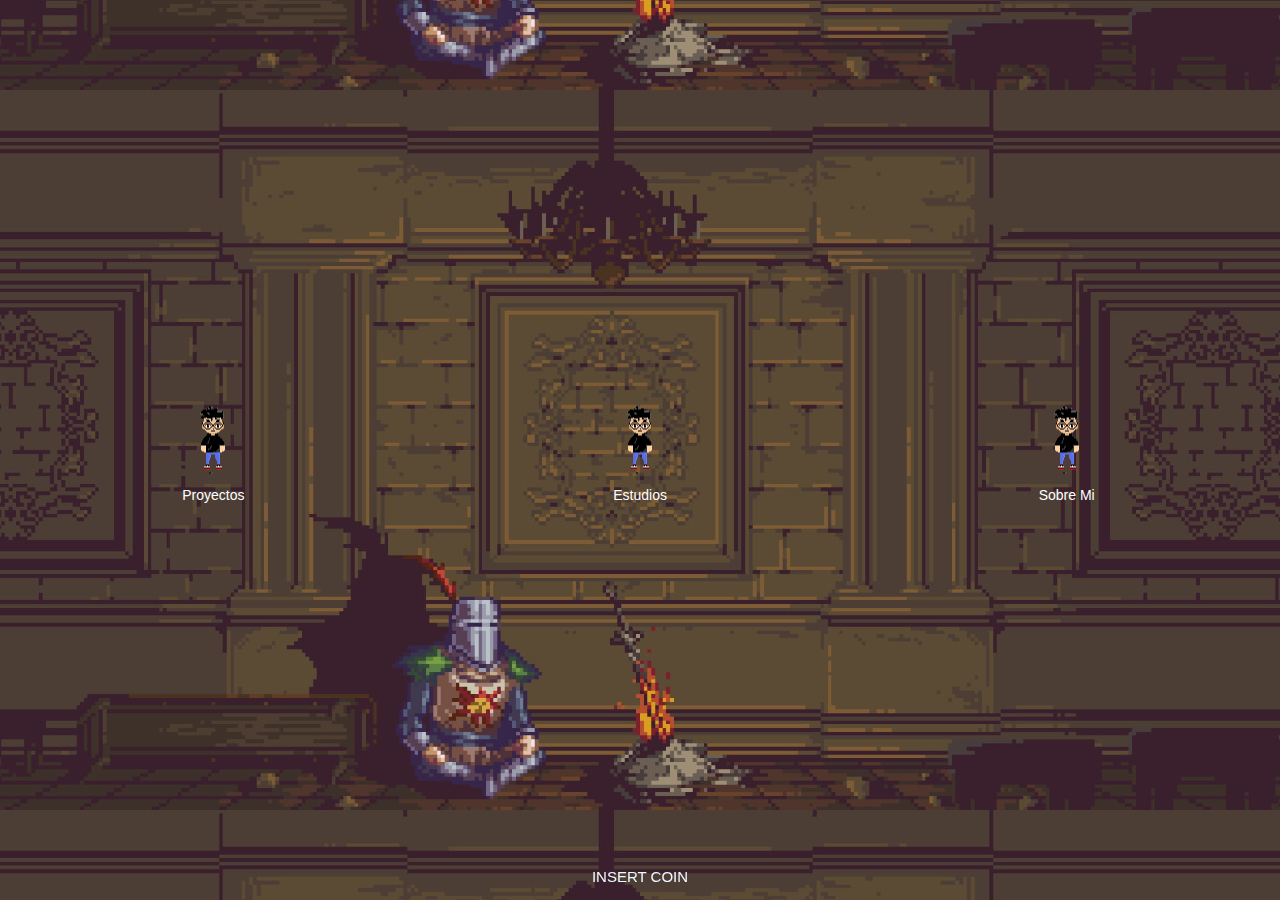
==== index.html @ c54108e3 "modifique responsive quite contacto" ====
<!DOCTYPE html>
<html lang="es">
<head>
    <meta charset="UTF-8">
    <meta name="viewport" content="width=device-width, initial-scale=1.0">
    <link rel="stylesheet" href="map.css">
    <link href="https://fonts.cdnfonts.com/css/public-pixel" rel="stylesheet">
    <title>Mapa de Navegación</title>
</head>
<body>
    <div id="map-container">
        <div id="map" class="default-map"></div>
        <div id="locations">
            <div class="location" id="projects" data-map="digital-map">
                <a href="inicio.html">
                    <div class="gif-container">
                        <img src="/imagen/nachin/gifnacho.gif" alt="Proyectos" class="original-gif">
                        <img src="/imagen/nachin/nachoj.gif" alt="Proyectos Hover" class="hover-gif">
                    </div>
                </a>
                <span>Proyectos</span>
            </div>
            
            <div class="location" id="studies" data-map="magic-map">
                <a href="estudios.html">
                    <div class="gif-container">
                        <img src="/imagen/nachin/gifnacho.gif" alt="Estudios" class="original-gif">
                        <img src="/imagen/nachin/nachoh.gif" alt="Estudios Hover" class="hover-gif">
                    </div>
                </a>
                <span>Estudios</span>
            </div>

            <div class="location" id="about" data-map="varied-map">
                <a href="index3.html">
                    <div class="gif-container">
                        <img src="/imagen/nachin/gifnacho.gif" alt="Sobre Mi" class="original-gif">
                        <img src="/imagen/nachin/nachosei.gif" alt="Sobre Mi Hover" class="hover-gif">
                    </div>
                </a>
                <span>Sobre Mi</span>
            </div>
            <div class="insert" id="insert">
                <p>INSERT COIN</p>
            </div>
        </div>
    </div>
    <script src="map.js"></script>
</body>
</html>
---- map.css ----
@import url('https://fonts.cdnfonts.com/css/public-pixel');

/* Estilo base */
body, html {
    margin: 0;
    padding: 0;
    height: 100%;
    font-family: Arial, sans-serif;
}

#map-container {
    position: relative;
    width: 100%;
    height: 100%;
    overflow: hidden;
}

/* Mapas */
#map {
    position: absolute;
    width: 100%;
    height: 100%;
  
    background-position: center;
    transition: background-image 0.5s ease-in-out;
}

/* Diferentes mapas */
.default-map {
    background-image: url('/imagen/wall2.jpg');
    background-size:contain ;
    background-position: center;
}

.digital-map {
    background-image: url('/imagen/wallst.png');
    background-size:cover ; /* Ajusta el tamaño */
    background-position: center;
}

.magic-map {
    background-image: url('/imagen/hogwarts-harry-potter.jpg');
    background-size:cover; /* Ajusta el tamaño */
    background-position: center;
}

.varied-map {
    background-image: url('/imagen/wallsaint.jpg');
    background-size: contain;
    background-position: center;
}

#insert {
    font-family: 'Public Pixel', sans-serif;
    color: aliceblue;
    font-size: 15px;
    position: fixed; /* Fija la posición en la ventana */
    bottom: 0; /* Coloca el elemento en el pie de la página */
    left: 50%; /* Centra horizontalmente */
    transform: translateX(-50%); /* Ajusta para que esté perfectamente centrado */
    text-align: center;
    animation: blink 1s step-start infinite; /* Animación de titileo */
}

/* Efecto de titilar */
@keyframes blink {
    50% {
        opacity: 0; /* Hace que desaparezca parcialmente */
    }
}







/* Iconos */
#locations {
    position: absolute;
    top: 0;
    left: 0;
    width: 100%;
    height: 100%;
    display: flex;
    justify-content: space-around;
    align-items: center;
    
}
/* Estilos base para el contenedor de GIFs */
.location .gif-container {
    position: relative;
    width: 62px;  /* Ancho del contenedor, ajustado al GIF más grande */
    height: 81px; /* Alto del contenedor, mantiene la altura original */
    margin: 0 auto;
}

/* Estilos comunes para ambos GIFs (original y hover) */
.location .original-gif,
.location .hover-gif {
    position: absolute;
    top: 50%;
    left: 50%;
    transform: translate(-50%, -50%); /* Centra el GIF en el contenedor */
    transition: opacity 0.3s ease; /* Suaviza la transición entre GIFs */
    max-width: 100%;
    max-height: 100%;
    width: auto;
    height: auto;
}

/* El GIF original es visible por defecto */
.location .original-gif {
    opacity: 1;
}

/* El GIF de hover está oculto por defecto */
.location .hover-gif {
    opacity: 0;
}

/* Al hacer hover, oculta el GIF original */
.location:hover .original-gif {
    opacity: 0;
}

/* Al hacer hover, muestra el GIF de hover */
.location:hover .hover-gif {
    opacity: 1;
}

/* Estilos específicos para el GIF de hover de "projects" (nachoj) */
#projects .hover-gif {
    /* Ajustamos la posición y el tamaño del GIF nachoj */
    transform: translate(-70%, -50%) scale(0.95);
    /* 
    - translate(-52%, -50%): Mueve el GIF ligeramente hacia la izquierda
    - scale(1.1): Reduce ligeramente el tamaño del GIF
    Puedes ajustar estos valores según sea necesario
    */
}

/* Estilos para el GIF de hover de "studies" (nachos) */
#studies .hover-gif {
    transform: translate(-50%, -50%) scale(0.95);
    /* Mantiene la posición central y reduce ligeramente el tamaño */
}

/* Estilos para el GIF de hover de "about" (nachoh) */
#about .hover-gif {
    transform: translate(-50%, -50%) scale(1.1);
    /* Mantiene la posición central y aumenta ligeramente el tamaño */
}

.location {
    text-align: center; /* Centra el contenido */
    font-size: 12px; /* Tamaño del texto */
    color: white; /* Asegura el color del texto */
}

.location img {
    display: block; /* Hace que la imagen sea un bloque */
    margin: 0 auto; /* Centra la imagen horizontalmente */
    max-width: 150%; /* Asegura que la imagen no desborde */
    cursor: pointer; /* Cambia el cursor para indicar un vínculo */
    width: 40px;
}

.location a {
    display: inline-block; /* Asegura que el enlace funcione correctamente */
    text-decoration: none; /* Quita subrayados */
    color: inherit; /* Hereda el color del texto */
}

.location span {
    display: block; /* Muestra el texto debajo de la imagen */
    margin-top: 5px; /* Espaciado entre imagen y texto */
    font-family: 'Public Pixel', sans-serif; /* Fuente personalizada */
    font-size: 14px; /* Tamaño del texto */
    color: white; /* Color del texto */
}
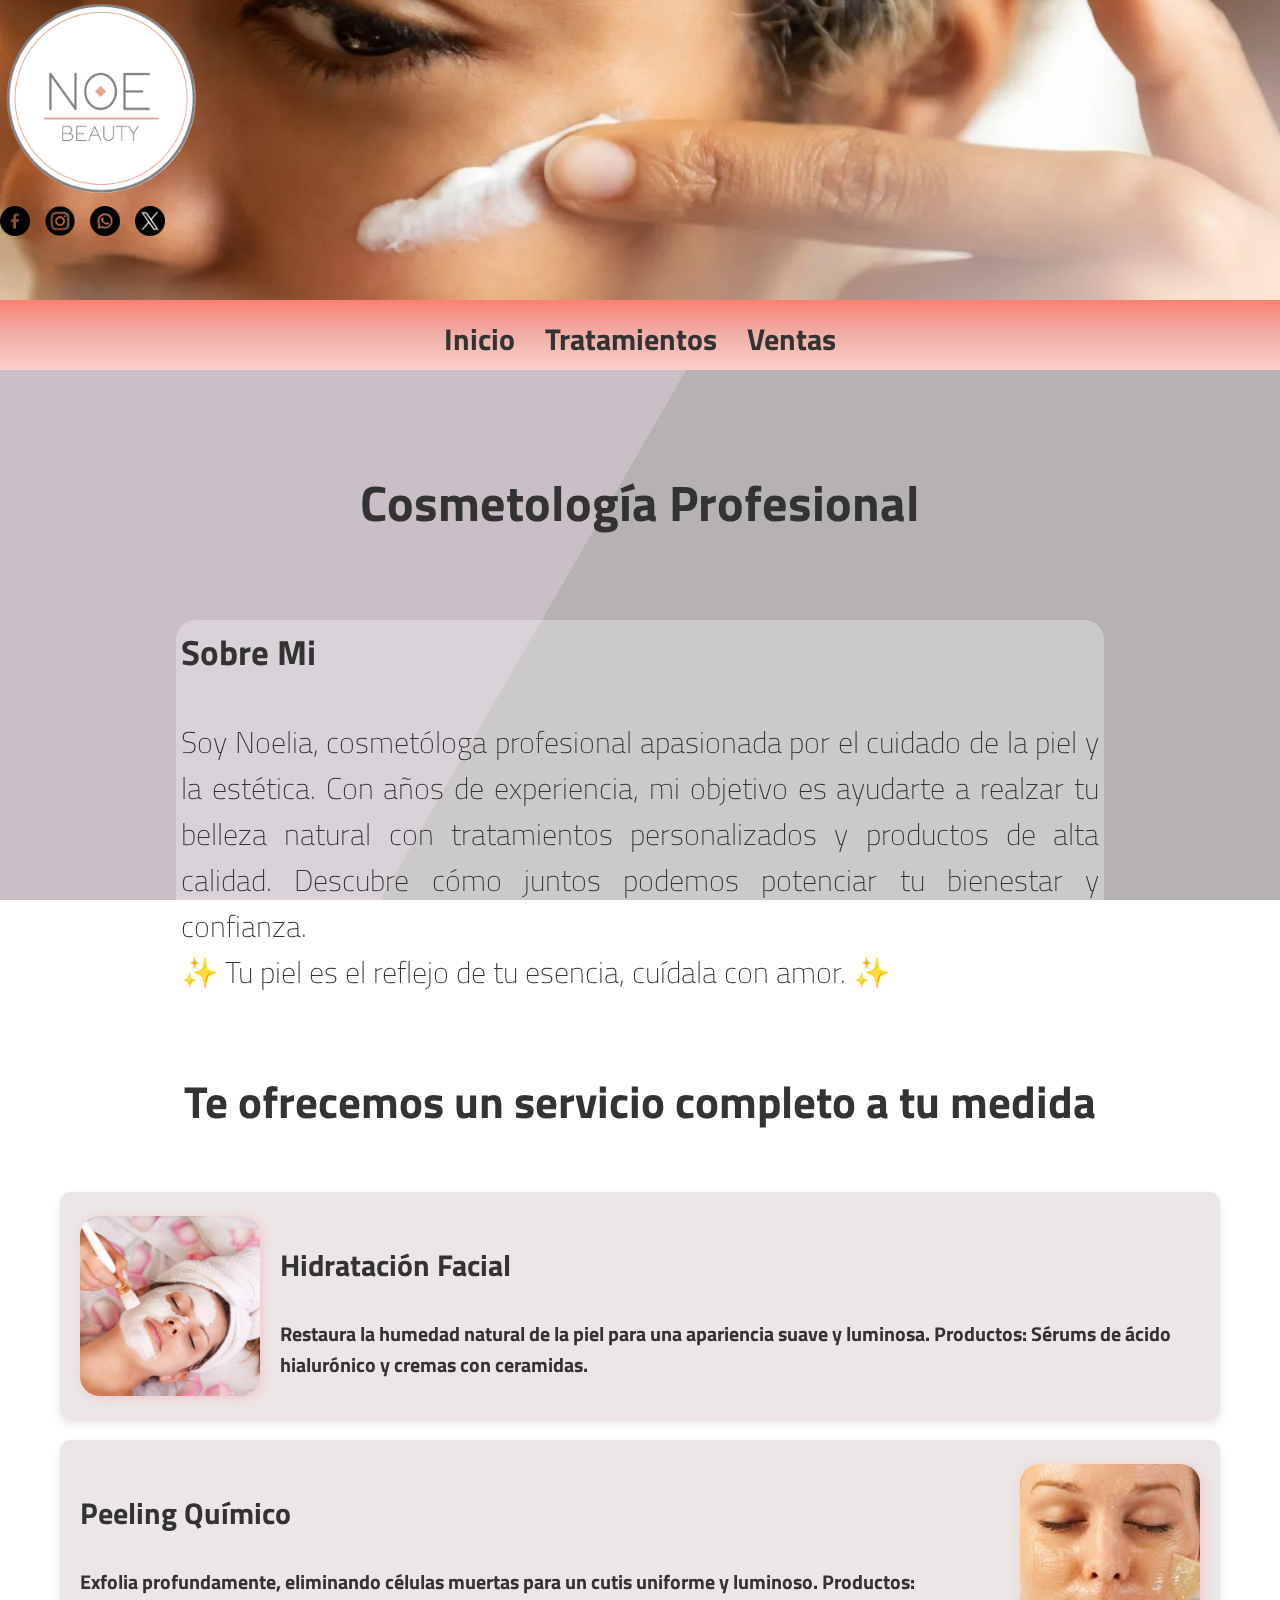
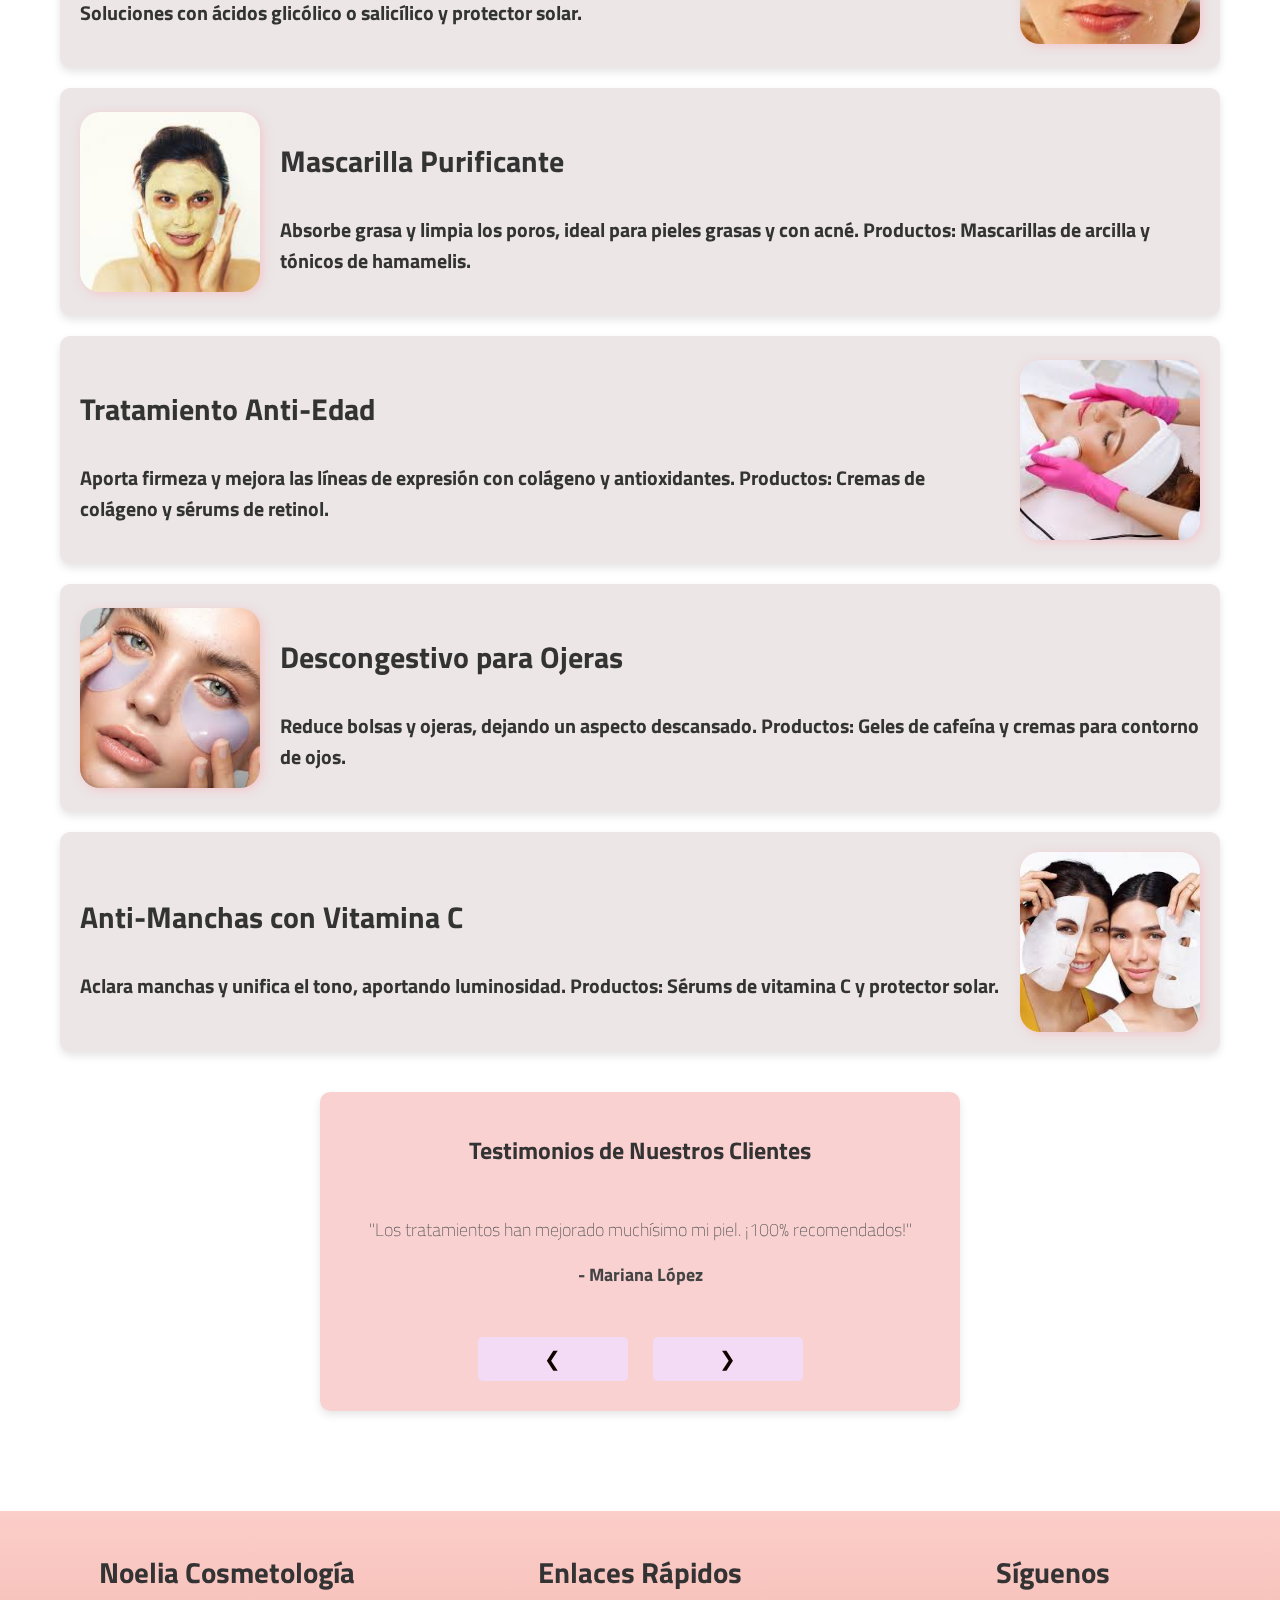
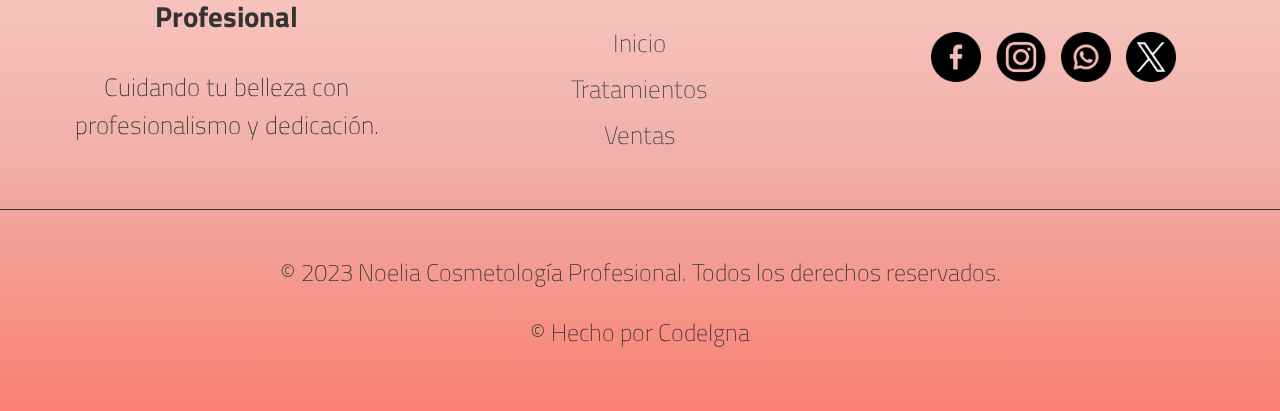
==== commit 4b55b706: "inicio" ====
--- a/index.html
+++ b/index.html
@@ -1,51 +1,209 @@
 <!DOCTYPE html>
 <html lang="es">
 <head>
-    <meta charset="UTF-8">
-    <meta name="viewport" content="width=device-width, initial-scale=1.0">
-    <link rel="stylesheet" href="map.css">
-    <link href="https://fonts.cdnfonts.com/css/public-pixel" rel="stylesheet">
-    <title>Mapa de Navegación</title>
+    <!-- Metadatos básicos del documento -->
+    <meta charset="UTF-8"> <!-- Define la codificación de caracteres para soportar caracteres especiales en español -->
+    <meta name="viewport" content="width=device-width, initial-scale=1.0"> <!-- Permite adaptar el diseño a dispositivos móviles -->
+    <title>Inicio - Noelia Cosmetología Profesional</title> <!-- Título que aparece en la pestaña del navegador -->
+    <link rel="stylesheet" href="styles.css"> <!-- Vincula el archivo CSS para los estilos de la página -->
+    <style>
+        @import url('https://fonts.googleapis.com/css2?family=Lora:ital,wght@0,400..700;1,400..700&family=Titillium+Web:ital,wght@0,200;0,300;0,400;0,600;0,700;0,900;1,200;1,300;1,400;1,600;1,700&display=swap');
+        </style>
+
+
+
 </head>
 <body>
-    <div id="map-container">
-        <div id="map" class="default-map"></div>
-        <div id="locations">
-            <div class="location" id="projects" data-map="digital-map">
-                <a href="inicio.html">
-                    <div class="gif-container">
-                        <img src="/imagen/nachin/gifnacho.gif" alt="Proyectos" class="original-gif">
-                        <img src="/imagen/nachin/nachoj.gif" alt="Proyectos Hover" class="hover-gif">
-                    </div>
-                </a>
-                <span>Proyectos</span>
-            </div>
-            
-            <div class="location" id="studies" data-map="magic-map">
-                <a href="estudios.html">
-                    <div class="gif-container">
-                        <img src="/imagen/nachin/gifnacho.gif" alt="Estudios" class="original-gif">
-                        <img src="/imagen/nachin/nachoh.gif" alt="Estudios Hover" class="hover-gif">
-                    </div>
-                </a>
-                <span>Estudios</span>
-            </div>
-
-            <div class="location" id="about" data-map="varied-map">
-                <a href="index3.html">
-                    <div class="gif-container">
-                        <img src="/imagen/nachin/gifnacho.gif" alt="Sobre Mi" class="original-gif">
-                        <img src="/imagen/nachin/nachosei.gif" alt="Sobre Mi Hover" class="hover-gif">
-                    </div>
-                </a>
-                <span>Sobre Mi</span>
-            </div>
-            <div class="insert" id="insert">
-                <p>INSERT COIN</p>
+    <!-- Encabezado principal de la página -->
+    <header>
+        <div class="bg"></div>
+        <div class="bg bg2"></div>
+        <div class="bg bg3"></div>
+       
+        <!-- Banner animado debajo de la sección de redes sociales y logo -->
+        <div class="banner-animado">
+            <div class="logo">
+                <img src="img/logo.png" alt="Logo de Noelia"> <!-- Imagen del logo con un texto alternativo -->
+            </div>
+            <!-- Íconos de redes sociales -->
+            <div class="redes-sociales">
+                <a href="#" class="social-icon"><img src="img/facebook.png" alt="Facebook"></a> <!-- Enlace a Facebook -->
+                <a href="#" class="social-icon"><img src="img/instagram.png" alt="Instagram"></a> <!-- Enlace a Instagram -->
+                <a href="#" class="social-icon"><img src="img/whatsapp.png" alt="WhatsApp"></a> <!-- Enlace a WhatsApp -->
+                <a href="#" class="social-icon"><img src="img/gorjeo.png" alt="X"></a> <!-- Enlace a la red social X (Twitter) -->
             </div>
         </div>
-    </div>
-    <script src="map.js"></script>
+       
+
+        <!-- Barra de navegación -->
+        <nav>
+            <ul>
+                <li><a href="index.html">Inicio</a></li>
+                <li><a href="tratamientos.html">Tratamientos</a></li>
+               
+                <li><a href="ventas.html">Ventas</a></li>
+            </ul>
+        </nav>
+    </header>
+
+    <!-- Contenido principal de la página -->
+    <main>
+        <!-- Título de bienvenida -->
+        <h1 class="titulo" >Cosmetología Profesional</h1>
+
+        <!-- Sección de introducción sobre Noelia -->
+        <section class="introduccion">
+            <h2>Sobre Mi</h2>
+            <p >Soy Noelia, cosmetóloga profesional apasionada por el cuidado de la piel y la estética. Con años de experiencia, mi objetivo es ayudarte a realzar tu belleza natural con tratamientos personalizados y productos de alta calidad. Descubre cómo juntos podemos potenciar tu bienestar y confianza.
+
+                <br>✨ Tu piel es el reflejo de tu esencia, cuídala con amor. ✨</p>
+        </section>
+    
+        
+          
+
+            <!-- Repite el mismo formato para otros tratamientos -->
+            <section class="tratamientos">
+                <h2 >Te ofrecemos un servicio completo a tu medida</h2>
+            
+                <div class="tratamiento">
+                    <div class="tratamiento-info">
+                        <h3><a href="tratamientos.html#hidratacion">Hidratación Facial</a></h3>
+                        <p>Restaura la humedad natural de la piel para una apariencia suave y luminosa. Productos: Sérums de ácido hialurónico y cremas con ceramidas.</p>
+                    </div>
+                    <img src="img/hidratacion.jpg" alt="Hidratación Facial">
+                </div>
+            
+                <div class="tratamiento">
+                    <div class="tratamiento-info">
+                        <h3><a href="tratamientos.html#peeling-quimico">Peeling Químico</a></h3>
+                        <p>Exfolia profundamente, eliminando células muertas para un cutis uniforme y luminoso. Productos: Soluciones con ácidos glicólico o salicílico y protector solar.</p>
+                    </div>
+                    <img src="img/peeling.jpeg" alt="Peeling Químico">
+                </div>
+            
+                <div class="tratamiento">
+                    <div class="tratamiento-info">
+                        <h3><a href="tratamientos.html#mascarilla-purificante">Mascarilla Purificante</a></h3>
+                        <p>Absorbe grasa y limpia los poros, ideal para pieles grasas y con acné. Productos: Mascarillas de arcilla y tónicos de hamamelis.</p>
+                    </div>
+                    <img src="img/mascarilla.jpeg" alt="Mascarilla Purificante">
+                </div>
+            
+                <div class="tratamiento">
+                    <div class="tratamiento-info">
+                        <h3><a href="tratamientos.html#anti-edad">Tratamiento Anti-Edad</a></h3>
+                        <p>Aporta firmeza y mejora las líneas de expresión con colágeno y antioxidantes. Productos: Cremas de colágeno y sérums de retinol.</p>
+                    </div>
+                    <img src="img/anti.jpeg" alt="Tratamiento Anti-Edad">
+                </div>
+            
+                <div class="tratamiento">
+                    <div class="tratamiento-info">
+                        <h3><a href="tratamientos.html#descongestivo-ojeras">Descongestivo para Ojeras</a></h3>
+                        <p>Reduce bolsas y ojeras, dejando un aspecto descansado. Productos: Geles de cafeína y cremas para contorno de ojos.</p>
+                    </div>
+                    <img src="img/descong.jpeg" alt="Descongestivo para Ojeras">
+                </div>
+            
+                <div class="tratamiento">
+                    <div class="tratamiento-info">
+                        <h3><a href="tratamientos.html#anti-manchas">Anti-Manchas con Vitamina C</a></h3>
+                        <p>Aclara manchas y unifica el tono, aportando luminosidad. Productos: Sérums de vitamina C y protector solar.</p>
+                    </div>
+                    <img src="img/manchas.jpeg" alt="Anti-Manchas con Vitamina C">
+                </div>
+            </section>
+            
+
+
+        <section class="testimonios">
+            <h2>Testimonios de Nuestros Clientes</h2>
+            <div class="testimonios-contenedor">
+                <div class="testimonio activo">
+                    <p>"Los tratamientos han mejorado muchísimo mi piel. ¡100% recomendados!"</p>
+                    <h4>- Mariana López</h4>
+                </div>
+                <div class="testimonio">
+                    <p>"Un servicio excelente y productos de calidad. Volveré sin duda."</p>
+                    <h4>- Carlos Fernández</h4>
+                </div>
+                <div class="testimonio">
+                    <p>"Desde que probé el tratamiento para ojeras, mi rostro luce más descansado."</p>
+                    <h4>- Ana Rodríguez</h4>
+                </div>
+            </div>
+            
+            <div class="botones-testimonio">
+                <button class="prev" onclick="cambiarTestimonio(-1)">&#10094;</button>
+                <button class="next" onclick="cambiarTestimonio(1)">&#10095;</button>
+            </div>
+        </section>
+    </main>
+
+    <!-- Pie de página con contenido adicional y enlaces -->
+    <footer>
+        <div class="footer-content">
+            <!-- Información del negocio -->
+            <div class="footer-section">
+                <h3>Noelia Cosmetología Profesional</h3>
+                <p>Cuidando tu belleza con profesionalismo y dedicación.</p>
+            </div>
+    
+            <!-- Enlaces rápidos -->
+            <div class="footer-section">
+                <h3>Enlaces Rápidos</h3>
+                <ul class="footer-links">
+                    <li><a href="index.html">Inicio</a></li>
+                    <li><a href="tratamientos.html">Tratamientos</a></li>
+                   
+                    <li><a href="ventas.html">Ventas</a></li>
+                </ul>
+            </div>
+    
+            <!-- Redes sociales -->
+            <div class="footer-section">
+                <h3>Síguenos</h3>
+                <ul class="footer-redes">
+                    <li><a href="#"><img src="img/facebook.png" alt="Facebook"></a></li>
+                    <li><a href="#"><img src="img/instagram.png" alt="Instagram"></a></li>
+                    <li><a href="#"><img src="img/whatsapp.png" alt="WhatsApp"></a></li>
+                    <li><a href="#"><img src="img/gorjeo.png" alt="X"></a></li>
+                </ul>
+            </div>
+        </div>
+    
+        <!-- Derechos reservados -->
+        <div class="footer-bottom">
+            <p>&copy; 2023 Noelia Cosmetología Profesional. Todos los derechos reservados.</p>
+            <p>&copy; Hecho por CodeIgna</p>
+        </div>
+    </footer>
+    
+
+    <!-- Script JavaScript para la funcionalidad de la página -->
+    <script src="script.js"></script>
+    <script>
+        let indiceTestimonio = 0;
+        mostrarTestimonio(indiceTestimonio);
+    
+        function cambiarTestimonio(n) {
+            mostrarTestimonio(indiceTestimonio += n);
+        }
+    
+        function mostrarTestimonio(n) {
+            let testimonios = document.querySelectorAll(".testimonio");
+    
+            if (n >= testimonios.length) { 
+                indiceTestimonio = 0; 
+            }
+            if (n < 0) { 
+                indiceTestimonio = testimonios.length - 1; 
+            }
+    
+            testimonios.forEach(test => test.classList.remove("activo"));
+            testimonios[indiceTestimonio].classList.add("activo");
+        }
+    </script>
 </body>
 </html>
-
--- a/styles.css
+++ b/styles.css
@@ -0,0 +1,732 @@
+
+
+:root {
+  --color-primary: #ffd1dc;
+  --color-secondary: #f1f1e1;
+  --color-text: #333;
+  --color-accent: #e7bac4;
+  --border-radius: 10px;
+  --box-shadow: 0 4px 6px rgba(0, 0, 0, 0.1);
+  --transition: all 0.3s ease;
+}
+
+body {
+  margin: 0;
+  padding: 0;
+  color: var(--color-text);
+  display: flex;
+  flex-direction: column;
+  min-height: 100vh;
+  font-family: "Titillium Web", serif;
+  font-weight: 200;
+  font-style: normal;
+  text-decoration: none
+}
+
+.container {
+  max-width: 1200px;
+  margin: 0 auto;
+  padding: 0 20px;
+
+  
+}
+/* #region Header */
+header {
+  background-color: var(--color-secondary);
+  
+}
+
+
+
+.logo img {
+  max-width: 200px;
+  height: auto;
+  text-align: right;
+}
+
+.redes-sociales {
+  display: flex;
+  gap: 15px;
+  text-align: right;
+}
+
+.social-icon img {
+  width: 30px;
+  height: 30px;
+  transition: var(--transition);
+}
+
+.social-icon:hover img {
+  transform: scale(1.1);
+}
+
+.banner-animado {
+  width: 100%;
+  height: 300px;
+  background-size: cover;
+  background-position: center;
+  transition: background-image 0.5s ease-in-out;
+}
+nav {
+  background: linear-gradient(to bottom, #fa8072,  #f0afa8,  #fccec9);
+  padding: 15px;
+  height: 40px;
+ 
+}
+
+nav ul {
+  display: flex;
+  justify-content: center;
+  padding: 0;
+  list-style-type: none;
+  font-size: 30px;
+  margin-top: 1px;
+}
+
+nav ul li {
+  margin: 0 15px;
+}
+
+nav ul li a {
+  text-decoration: none;
+  color: var(--color-text);
+  font-weight: bold;
+  transition: var(--transition);
+}
+
+nav ul li a:hover {
+  color: var(--color-accent);
+}
+
+main {
+  flex-grow: 1;
+  padding: 60px ;
+}
+/* #endregion */
+/* #region **INTRODUCCION**/
+
+.titulo{
+  text-align: center;
+  font-size: 50px;
+}
+
+.introduccion{
+  max-width: 80%;
+  text-align: justify;
+  margin-left: 10%;
+  margin-top: 80px;
+  background-color: rgba(255, 255, 255, 0.3); /* Negro con 50% de transparencia */
+  border-radius: 20px;
+  
+}
+
+.introduccion h2{
+  font-size: 35px;
+  padding: 5px;
+}
+.introduccion p{
+  font-size: 30px;
+  padding: 5px;
+}
+/* #endregion */
+/* #region ===========TESTIMONIOS=====================**/
+.testimonios {
+  max-width: 600px;
+  margin: 40px auto;
+  text-align: center;
+  padding: 20px;
+  background: #f8c9c9d8;
+  border-radius: 10px;
+  box-shadow: 0px 4px 8px rgba(0, 0, 0, 0.1);
+}
+
+.testimonios h2 {
+  font-size: 24px;
+  margin-bottom: 20px;
+  color: #333;
+}
+
+.testimonios-contenedor {
+  position: relative;
+  min-height: 120px;
+}
+
+.testimonio {
+  display: none;
+  font-size: 18px;
+  color: #555;
+  padding: 10px;
+  transition: opacity 0.5s ease-in-out;
+}
+
+.testimonio.activo {
+  display: block;
+  opacity: 1;
+}
+
+.testimonio h4 {
+  margin-top: 10px;
+  font-weight: bold;
+  color: #444;
+}
+
+.botones-testimonio{
+  
+    display: flex;
+    gap: 5px;
+    justify-content:center;
+  
+}
+.botones-testimonio button{
+  width: 150px;
+}
+
+/* #endregion */
+/* #region ========================BOTONES==========================**/
+button {
+  background: #ff6b81;
+  color: rgb(235, 105, 105);
+  border: none;
+  padding: 10px;
+  border-radius: 50%;
+  font-size: 20px;
+  cursor: pointer;
+  margin: 10px;
+  transition: background 0.3s;
+}
+
+button:hover {
+  background: #ff4757;
+}
+
+
+
+#carrito-items {
+  width: 100%;
+  max-width: 600px;
+}
+
+.lista-productos {
+  display: grid;
+  grid-template-columns: 2fr 1fr 1fr; /* Distribuye los elementos */
+  align-items: center;
+  gap: 10px;
+  padding: 10px;
+  border-bottom: 1px solid #ccc;
+ 
+}
+
+.producto-nombre {
+  text-align: left;
+  white-space: nowrap;
+  overflow: hidden;
+  text-overflow: ellipsis;
+}
+
+.producto-precio {
+  text-align: center;
+}
+
+.producto-info{
+  background: #ece6e6;
+}
+
+.botones {
+  display: flex;
+  gap: 5px;
+  justify-content:center;
+}
+
+.botones button{
+  width: 175px;
+  
+}
+
+.btn-ventas {
+  padding: 5px 10px;
+  cursor: pointer;
+  font-size: 14px;
+  background-color: #ddd;
+  border: none;
+  border-radius: 4px;
+}
+
+.eliminar {
+  background-color: red;
+  color: white;
+}
+/* #endregion */
+/* #region ==========TRATAMIENTOS=========================*/
+.tratamientos {
+  display: flex;
+  flex-direction: column;
+  gap: 40px; /* Espacio entre tratamientos */
+
+}
+
+.tratamientos h2{
+  text-align: center;
+  font-size: 45px;
+}
+
+/* Ajustes para cada tratamiento */
+.tratamientos {
+  display: flex;
+  flex-direction: column;
+  gap: 20px;
+}
+
+.tratamiento {
+  display: flex;
+  align-items: center;
+  background-color: #ece6e6;
+  border-radius: 10px;
+  overflow: hidden;
+  box-shadow: 0 4px 8px rgba(0, 0, 0, 0.1);
+  padding: 20px;
+  gap: 20px;
+  
+}
+
+/* Alterna la posición de la imagen */
+.tratamiento:nth-child(odd) {
+  flex-direction: row;
+}
+
+.tratamiento:nth-child(even) {
+  flex-direction: row-reverse;
+}
+
+/* Ajustes para el texto */
+.tratamiento-info {
+  flex: 1;
+  font-weight: bold;
+  font-size: 20px;
+}
+.tratamiento-info h3{
+  font-size: 30px; 
+}
+/* Ajustes para la imagen */
+.tratamiento img {
+  width: 180px;
+  height: 180px;
+  object-fit: cover;
+  border-radius: 20px;
+  box-shadow: 2px 2px 10px rgba(252, 167, 180, 0.5);
+  flex-shrink: 0;
+}
+/* #endregion */
+/* #region-------QUITAR EFECTOS DE VINCULOS----------------------*/
+a {
+  text-decoration: none; /* Quita el subrayado */
+  color: inherit; /* Mantiene el color del texto sin cambios */
+}
+
+a:visited {
+  text-decoration: none; /* Asegura que siga sin subrayado */
+  color: inherit; /* Hace que el color sea el mismo que los enlaces no visitados */
+}
+/* #endregion*/
+/* #region ------------------COMPRAS---------------------------------*/
+.productos {
+  display: grid;
+  grid-template-columns: repeat(auto-fit, minmax(250px, 1fr));
+  gap: 30px;
+  margin-bottom: 40px;
+}
+
+.producto {
+  background-color: var(--color-background);
+  border-radius: var(--border-radius);
+  overflow: hidden;
+  box-shadow: var(--box-shadow);
+  transition: var(--transition);
+}
+
+.producto:hover {
+  transform: translateY(-5px);
+}
+
+.producto img {
+  width: 100%;
+  height: 250px;
+  object-fit: cover;
+}
+
+.producto-info {
+  padding: 20px;
+}
+
+.producto-agregar {
+  display: flex;
+  justify-content: space-between;
+  align-items: center;
+  margin-top: 15px;
+}
+
+.cantidad-input {
+  width: 60px;
+  padding: 5px;
+  border: 1px solid #ccc;
+  border-radius: 5px;
+}
+
+button {
+ 
+  border: none;
+  padding: 10px 20px;
+  border-radius: 5px;
+  cursor: pointer;
+  transition: var(--transition);
+  
+}
+
+button:hover {
+  background-color: var(--color-accent);
+}
+
+#carrito {
+  background-color: var(--color-background);
+  padding: 20px;
+  border-radius: var(--border-radius);
+  box-shadow: var(--box-shadow);
+  margin-top: 40px;
+  background:  #ece6e6;;
+  width: 500px;
+  text-align: center;
+}
+
+.producto h3{
+  font-size: 30px;
+}
+.producto p{
+  font-size: 25px;
+}
+/* #endregion */
+
+/* #region ==================CONTACTO===================*/
+
+
+ .formulario {
+        display: flex;
+        flex-direction: column;
+        align-items: center;
+        justify-content: center;
+        min-height: 90vh; /* Ajusta la altura sin ocupar toda la pantalla */
+        padding: 20px 0; /* Espaciado superior e inferior controlado */
+        font-size: 25px;
+        margin-top: 30px;
+      
+    }
+
+    .h1 {
+        text-align: center;
+    }
+
+    #formulario-contacto {
+      display: flex;
+      flex-direction: column;
+      align-items: center;
+      width: 40%;
+     
+      padding: 20px;
+      border-radius: 10px;
+      box-shadow: 0 0 10px rgba(0, 0, 0, 0.1);
+      background: #ece6e6;
+    }
+
+    label {
+        align-self: flex-start;
+        margin-top: 10px;
+    }
+
+    input, textarea {
+        width: 100%;
+        padding: 8px;
+        margin-top: 5px;
+        border: 1px solid #ccc;
+        border-radius: 5px;
+    }
+
+    textarea {
+        resize: vertical;
+        height: 100px;
+    }
+/* #endregion */
+    
+
+/* #region ============BOTONES===================*/
+button {
+        margin-top: 15px;
+        padding: 10px;
+        border: none;
+        border-radius: 5px;
+        background: #f4dbf5;
+        color: rgb(17, 2, 2);
+        cursor: pointer;
+        width: 100%;
+    }
+
+    .botones {
+      display: flex;
+      gap: 10px; /* Espacio entre botones */
+      width: 250px;
+  }
+  
+  button {
+      
+      font-size: 20px;
+  }
+
+    button:hover {
+        background: #d699f3;
+    }
+
+/* #endregion */
+/* #region ============FOOTER==============================*/
+
+
+footer {
+  background: linear-gradient(to bottom, #fccec9, #f0afa8, #fa8072);
+  
+ 
+  height: 500px;
+}
+
+.footer-content {
+  display: flex;
+  justify-content: space-between;
+  flex-wrap: wrap;
+  text-align: center;
+  margin: 0 20px;
+  font-size: 25px;
+}
+
+.footer-section {
+  flex: 1;
+  min-width: 200px;
+  padding: 10px;
+}
+
+.footer-links,
+.footer-redes {
+  list-style: none;
+  padding: 0;
+}
+
+.footer-links li,
+.footer-redes li {
+  margin: 8px 0;
+}
+
+.footer-links a {
+  color: #444;
+  transition: color 0.3s;
+}
+
+.footer-links a:hover {
+  color: #ab00fa;
+}
+
+.footer-redes {
+  display: flex;
+  justify-content: center;
+  gap: 15px;
+}
+
+.footer-redes img {
+  width: 50px;
+  transition: transform 0.3s;
+}
+
+.footer-redes img:hover {
+  transform: scale(1.2);
+}
+
+.footer-bottom {
+  text-align: center;
+  margin-top: 20px;
+  padding-top: 20px;
+  border-top: 1px solid var(--color-text);
+  font-size: 24px;
+}
+/* #endregion */
+/* #region ==========EFECTO FONDO==================*/
+.bg {
+  animation:slide 3s ease-in-out infinite alternate;
+  background-image: linear-gradient(-60deg, rgb(172, 168, 168) 50%, rgb(194, 181, 191) 50%);
+  bottom:0;
+  left:-50%;
+  opacity:.5;
+  position:fixed;
+  right:-50%;
+  top:0;
+  z-index:-1;
+
+}
+
+.bg2 {
+  animation-direction:alternate-reverse;
+  animation-duration:4s;
+}
+
+.bg3 {
+  animation-duration:5s;
+}
+
+
+
+
+@keyframes slide {
+  0% {
+    transform: translateX(-25%); /* Inicia la animación desplazando el elemento un 25% a la izquierda */
+  }
+  100% {
+    transform: translateX(25%); /* Termina la animación desplazando el elemento un 25% a la derecha */
+  }
+}
+/* #endregion */
+
+/* #region ==================RESPONSIVE=======================*/
+@media (max-width: 768px) { /* Aplica los estilos solo cuando el ancho de la pantalla sea de 768px o menor (tablets y celulares) */
+
+  .header-top {
+    display: flex; /* Activa el modelo de caja flexible para alinear los elementos */
+    flex-direction: column; /* Organiza los elementos en una columna */
+    align-items: center; /* Centra los elementos horizontalmente */
+    width: 100%; /* Hace que el contenedor ocupe el 100% del ancho disponible */
+  }
+
+  .logo img {
+    max-width: 30%; /* Reduce el tamaño del logo a un máximo del 30% del ancho del contenedor */
+    height: auto; /* Mantiene la proporción de la imagen */
+  }
+
+  nav ul {
+    flex-wrap: nowrap; /* Evita que los elementos bajen de línea */
+    overflow-x: auto; /* Permite desplazamiento horizontal si es necesario */
+    white-space: nowrap; /* Evita que los enlaces se rompan en varias líneas */
+   
+}
+
+nav ul li a {
+    font-size: 15px; /* Reduce el tamaño del texto aún más para móviles */
+    padding: 0;
+    
+    
+}
+
+  .banner-animado {
+    position: relative; /* Permite que los elementos hijos con position: absolute se posicionen dentro de este contenedor */
+    width: 100%; /* Asegura que el banner ocupe todo el ancho disponible */
+    height: auto; /* Mantiene la proporción de la imagen del banner */
+  }
+
+  .redes-sociales {
+    position: absolute; /* Posiciona el contenedor respecto al .banner-animado */
+    top: 10px; /* Separa el contenedor de redes sociales 10px desde la parte superior */
+    right: 10px; /* Separa el contenedor de redes sociales 10px desde la parte derecha */
+    display: flex; /* Usa flexbox para organizar los iconos de redes sociales */
+    gap: 10px; /* Separa los iconos entre sí con 10px */
+  }
+
+  .introduccion{
+    max-width: 80%;
+    text-align:center;
+    margin-left: 10%;
+    margin-top: 80px;
+    background-color: rgba(255, 255, 255, 0.3); /* Negro con 50% de transparencia */
+    border-radius: 20px;
+        
+  }
+.introduccion h1, h2{
+  font-size: 5px;
+}
+
+  .introduccion p{
+    font-size: 20px;
+  }
+
+  .titulo{
+    font-size: 25px;
+  }
+
+  .tratamiento{
+    text-align:center;
+
+  }
+
+  .tratamientos h2{
+
+    font-size: 25px;
+  }
+ 
+  main {
+    width: 100%; /* Hace que el contenido principal ocupe todo el ancho */
+    padding: 0; /* Elimina el relleno para optimizar el espacio en pantallas pequeñas */
+  }
+
+  .tratamiento {
+    flex-direction: column; /* Apila los elementos en una columna */
+    text-align: center; /* Centra el texto dentro del contenedor */
+    width: 80%; /* Reduce el ancho del contenedor al 80% */
+    margin-left: 5%; /* Centra el contenedor dentro de la pantalla */
+  }
+
+  .tratamiento img {
+    margin-top: 10px; /* Añade un margen superior de 10px a las imágenes dentro de .tratamiento */
+  }
+
+  .tratamiento:nth-child(even),
+  .tratamiento:nth-child(odd) {
+    flex-direction: column; /* Asegura que todos los elementos se organicen en columna */
+  }
+
+  #formulario-contacto {
+    display: flex; /* Activa el modelo de caja flexible */
+    flex-direction: column; /* Organiza los elementos en una columna */
+    justify-content: center; /* Centra el formulario verticalmente */
+    min-height: 90vh; /* Hace que el formulario ocupe al menos el 90% del alto de la pantalla */
+    padding: 10px 0; /* Añade un espaciado superior e inferior */
+    font-size: 25px; /* Ajusta el tamaño del texto */
+    margin-top: 30px; /* Separa el formulario de los elementos superiores */
+    width: 90%; /* Ajusta el ancho para mejor visibilidad */
+  }
+
+  #formulario-contacto input {
+    width: 70%; /* Ajusta el ancho de los campos de entrada del formulario */
+  }
+
+  #formulario-contacto label {
+    width: 70%; /* Ajusta el ancho de las etiquetas del formulario */
+    margin-left: 41px; /* Agrega un margen izquierdo para alineación */
+  }
+
+  #consulta {
+    width: 80%; /* Ajusta el ancho del área de consulta dentro del formulario */
+  }
+
+  footer {
+    height: 100%; /* Asegura que el footer ocupe su contenido completo */
+  }
+
+  #carrito {
+    background-color: var(--color-background); /* Usa una variable CSS para definir el color de fondo */
+    padding: 0; /* Elimina el relleno interno */
+    border-radius: var(--border-radius); /* Usa una variable CSS para definir las esquinas redondeadas */
+    box-shadow: var(--box-shadow); /* Usa una variable CSS para aplicar sombra */
+    margin-top: 40px; /* Separa el carrito de los elementos superiores */
+    background: #ece6e6; /* Color de fondo en caso de que la variable no esté definida */
+    width: 90%; /* Ajusta el ancho del carrito */
+    margin-left: 10px; /* Agrega un margen izquierdo */
+    margin-bottom: 15px; /* Agrega un margen inferior */
+  }
+ 
+  #carrito button {
+    gap: 0; /* Elimina el espacio entre elementos dentro del botón */
+    width: 40px; /* Define un ancho fijo para los botones del carrito */
+    padding: 0; /* Elimina el espaciado interno */
+    margin: 0; /* Elimina los márgenes */
+  }
+}
+/* #endregion */
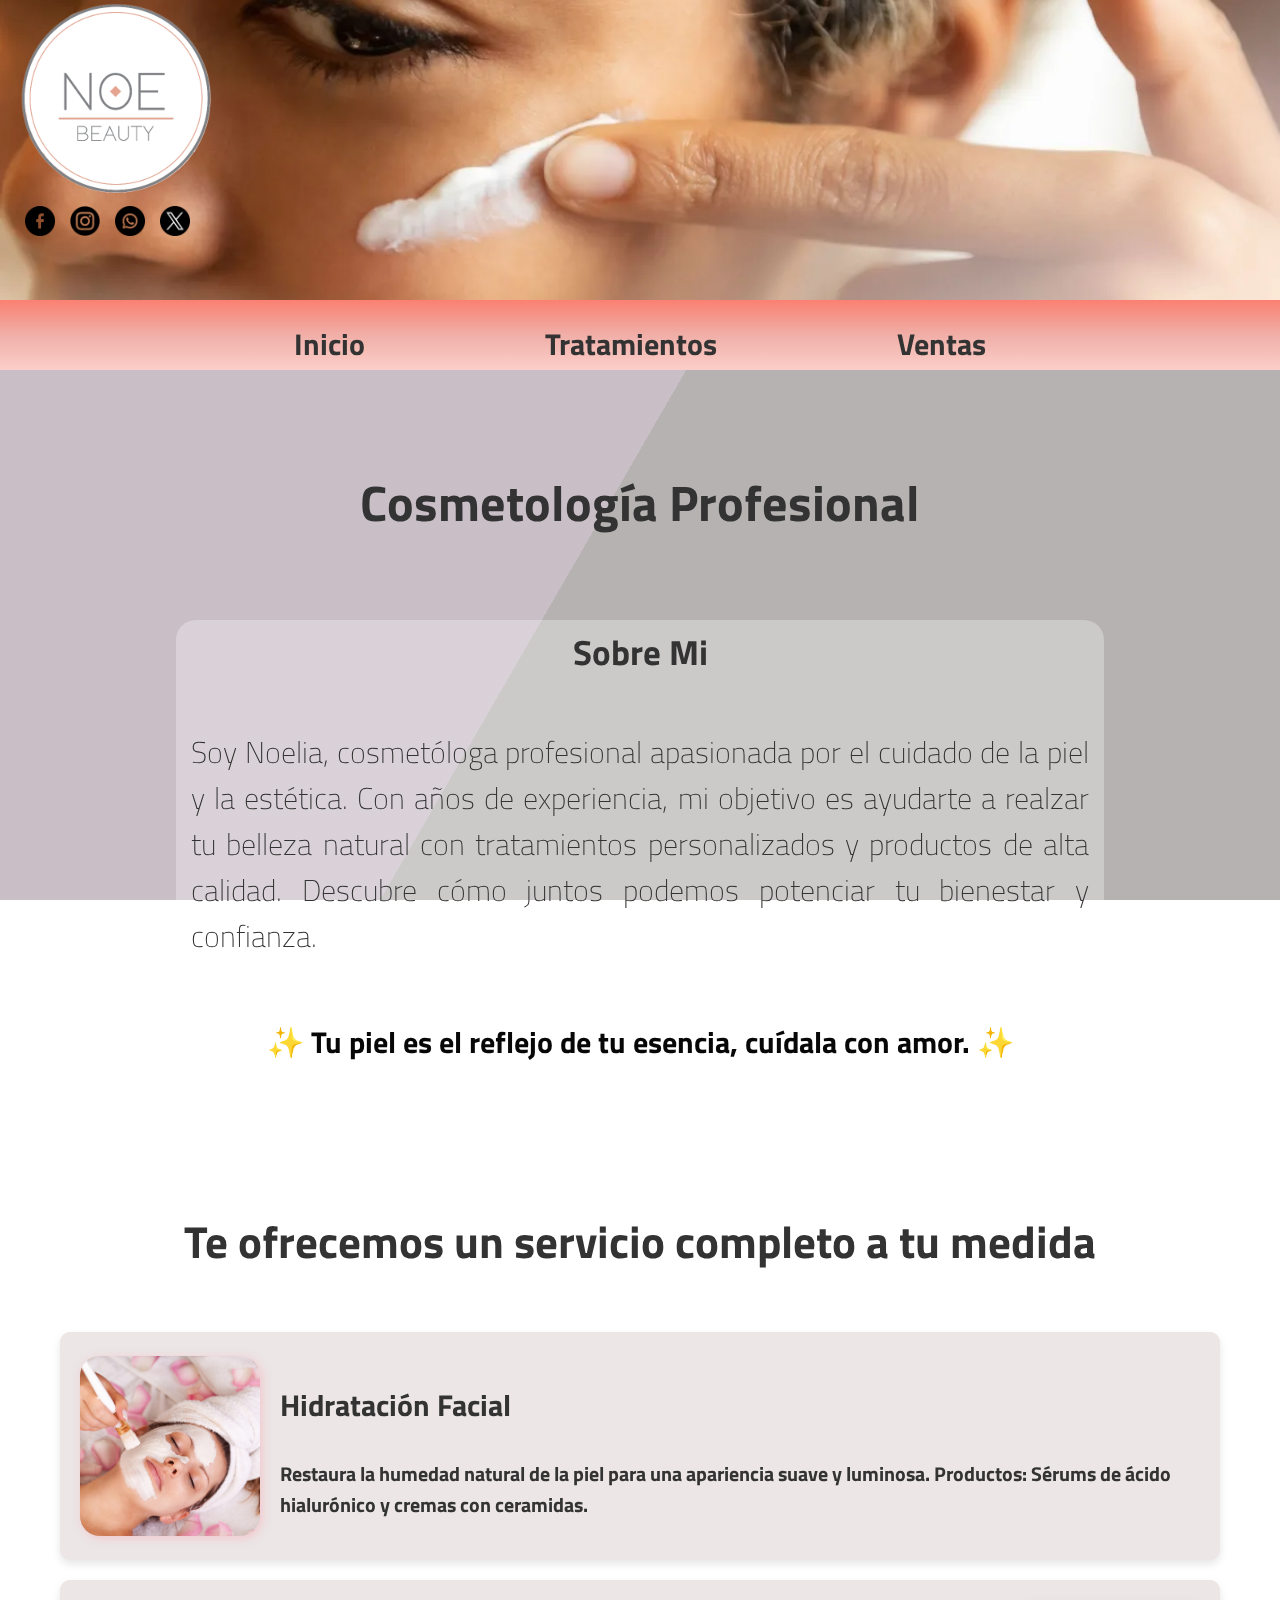
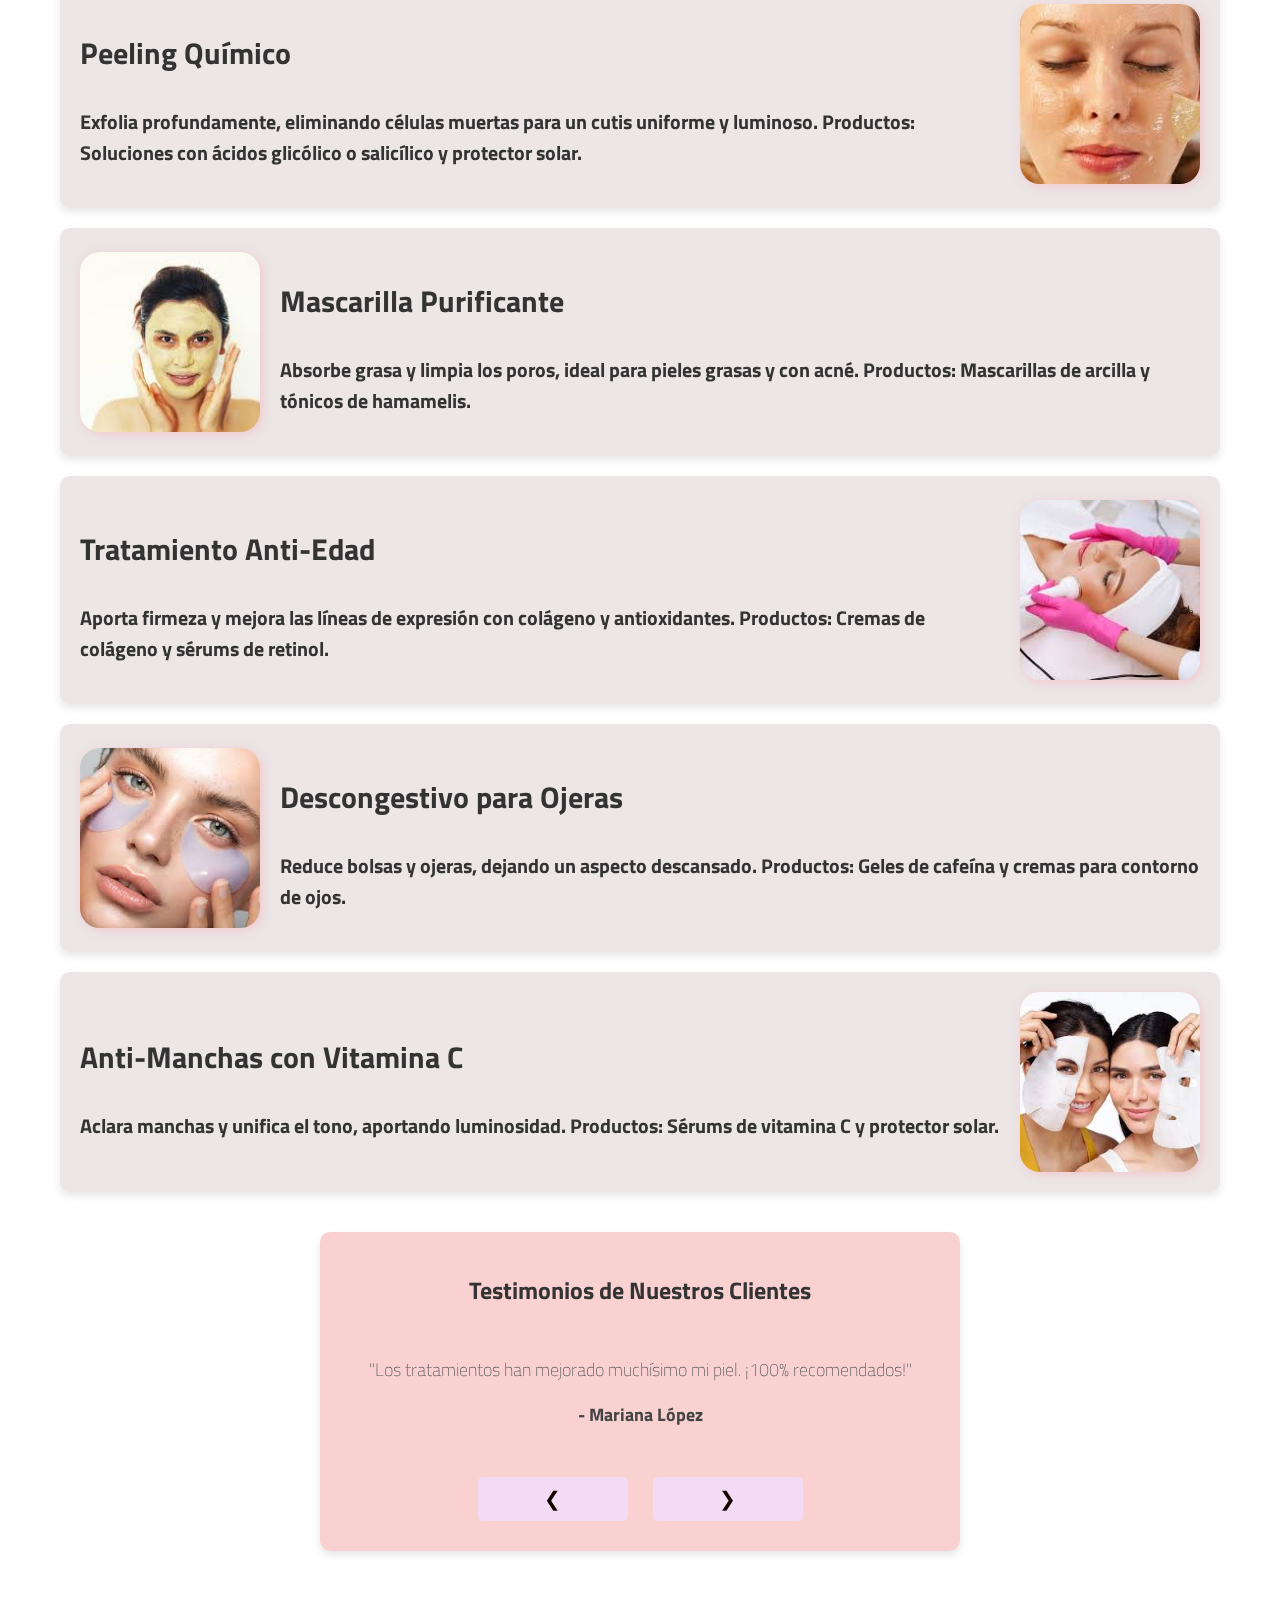
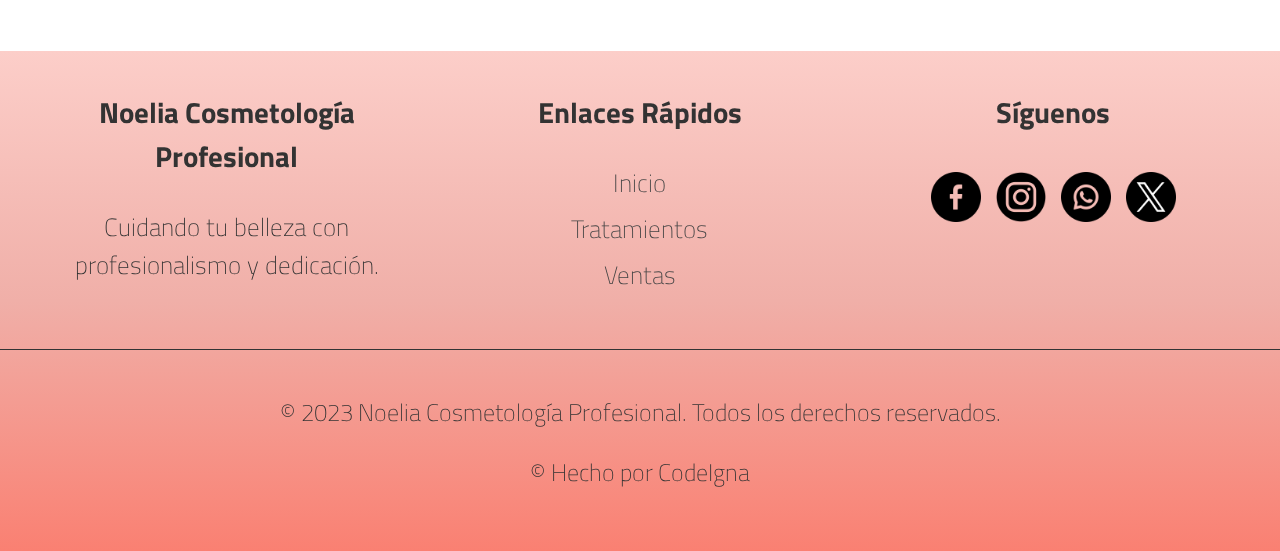
==== commit dec7d89d: "mejoras" ====
--- a/index.html
+++ b/index.html
@@ -48,6 +48,12 @@
 
     <!-- Contenido principal de la página -->
     <main>
+
+        
+
+
+
+
         <!-- Título de bienvenida -->
         <h1 class="titulo" >Cosmetología Profesional</h1>
 
@@ -56,7 +62,7 @@
             <h2>Sobre Mi</h2>
             <p >Soy Noelia, cosmetóloga profesional apasionada por el cuidado de la piel y la estética. Con años de experiencia, mi objetivo es ayudarte a realzar tu belleza natural con tratamientos personalizados y productos de alta calidad. Descubre cómo juntos podemos potenciar tu bienestar y confianza.
 
-                <br>✨ Tu piel es el reflejo de tu esencia, cuídala con amor. ✨</p>
+                <br><p class="frase">✨ Tu piel es el reflejo de tu esencia, cuídala con amor. ✨</p></p>
         </section>
     
         
--- a/styles.css
+++ b/styles.css
@@ -30,6 +30,11 @@
 
   
 }
+
+
+
+
+
 /* #region Header */
 header {
   background-color: var(--color-secondary);
@@ -42,12 +47,14 @@
   max-width: 200px;
   height: auto;
   text-align: right;
+  margin-left: 15px;
 }
 
 .redes-sociales {
   display: flex;
   gap: 15px;
   text-align: right;
+  margin-left: 25px;
 }
 
 .social-icon img {
@@ -77,14 +84,16 @@
 nav ul {
   display: flex;
   justify-content: center;
-  padding: 0;
+  padding: 5px ;
   list-style-type: none;
   font-size: 30px;
   margin-top: 1px;
+  gap: 150px;
 }
 
 nav ul li {
   margin: 0 15px;
+  
 }
 
 nav ul li a {
@@ -92,6 +101,7 @@
   color: var(--color-text);
   font-weight: bold;
   transition: var(--transition);
+ 
 }
 
 nav ul li a:hover {
@@ -123,11 +133,36 @@
 .introduccion h2{
   font-size: 35px;
   padding: 5px;
+  text-align: center;
 }
 .introduccion p{
   font-size: 30px;
-  padding: 5px;
-}
+  padding: 15px;
+}
+
+.introduccion .frase {
+  text-align: center;
+  font-size: 30px;
+  font-weight: bold;
+  color: rgb(7, 7, 7); /* Ajusta según el fondo */
+  position: relative;
+  overflow: hidden;
+  animation: brillo 2s infinite alternate;
+}
+
+@keyframes brillo {
+  0% {
+    text-shadow: -30px 0px 10px rgba(255, 255, 255, 0.1);
+  }
+  50% {
+    text-shadow: 0px 0px 20px rgb(247, 85, 85);
+  }
+  100% {
+    text-shadow: 30px 0px 10px rgba(161, 189, 167, 0.1);
+  }
+}
+
+
 /* #endregion */
 /* #region ===========TESTIMONIOS=====================**/
 .testimonios {
